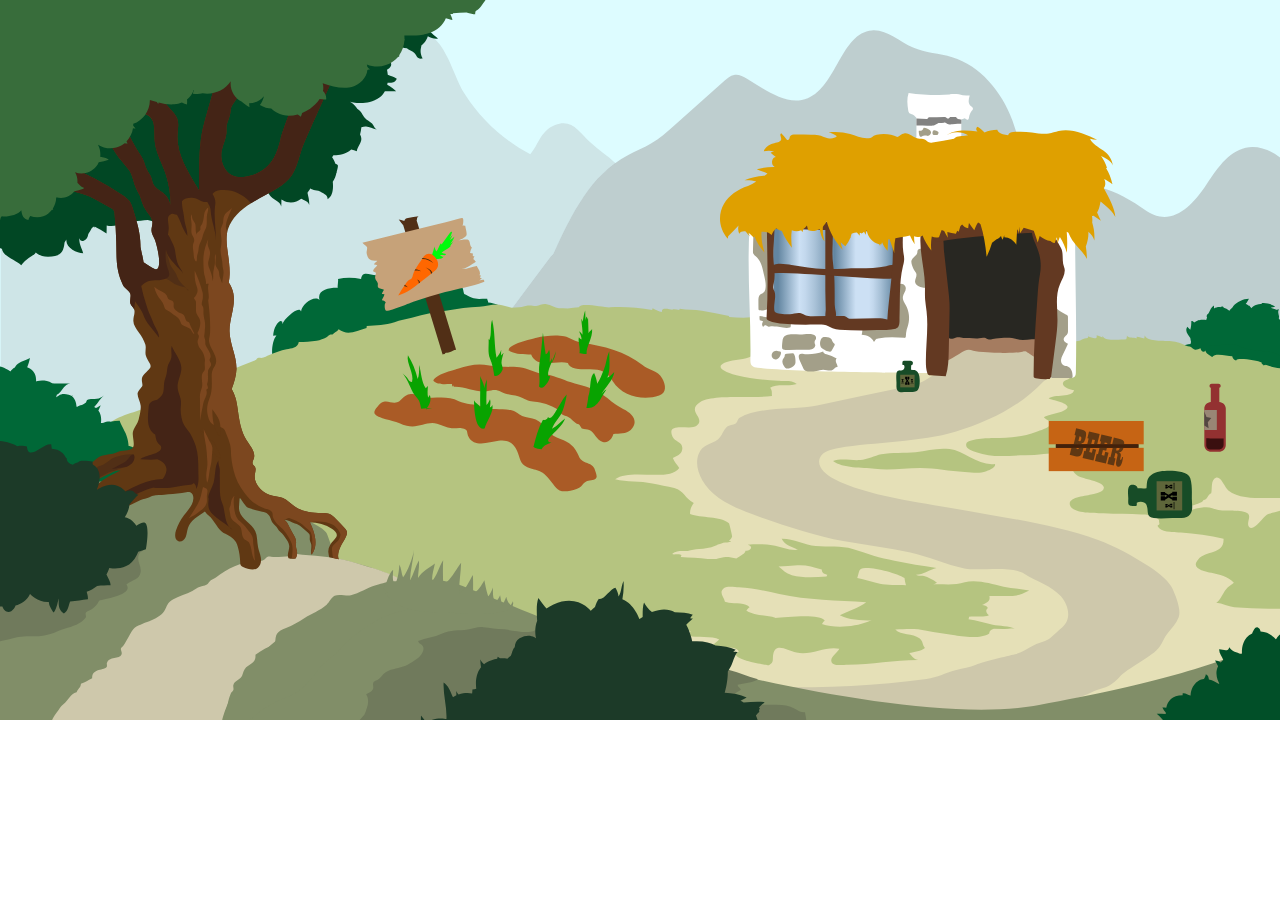
==== animation.html @ 94375192 "rettetest" ====
<!DOCTYPE html>
<html lang="da">

<head>
	<meta charset="utf-8">
	<meta name="viewport" content="width=device-width, initial-scale=1.0">
	<meta name="description" content="Animation/spil om en sulten kanin og en fuld jæger - rettetest">
	<title>Animation - Kaninen og jægeren</title>
	<link rel="stylesheet" href="style.css">
</head>

<body>
	<div id="scene">
		<div id="baggrund-buske"></div>
		<div id="kanin"></div>
		<div id="baggrund-trae"></div>
		<div id="jaeger"></div>
		<div id="baggrund-mark"></div>
		<div id="roeg"></div>
		<div id="roeg-2"></div>
		<div id="baggrund-bjerge"></div>
	</div>
</body>

</html>
---- style.css ----
body {
	margin: 0;
	padding: 0;
	box-sizing: border-box;
}

#scene {
	width: 100vw;
	height: 56.25vw;
	position: relative;
	overflow: hidden;
}

#baggrund-buske {
	width: 100vw;
	height: 56.25vw;
	background-image: url(images/baggrund-buske.svg);
	background-size: 100%;
	background-repeat: no-repeat;
	position: absolute;
	top: 0;
	left: 0;
	z-index: 40;
}

#baggrund-trae {
	width: 100vw;
	height: 56.25vw;
	background-image: url(images/baggrund-trae.svg);
	background-size: 100%;
	background-repeat: no-repeat;
	position: absolute;
	top: 0;
	left: 0;
	z-index: 30;
}

#baggrund-mark {
	width: 100vw;
	height: 56.25vw;
	background-image: url(images/baggrund-mark.svg);
	background-size: 100%;
	background-repeat: no-repeat;
	position: absolute;
	top: 0;
	left: 0;
	z-index: 20;
}

#baggrund-bjerge {
	width: 100vw;
	height: 56.25vw;
	background-image: url(images/baggrund-bjerge.svg);
	background-size: 100%;
	background-repeat: no-repeat;
	position: absolute;
	top: 0;
	left: 0;
	z-index: 0;
}

#roeg {
	width: 32.29vw;
	height: 9.21vw;
	background-image: url(images/roeg.svg);
	background-size: 100%;
	background-repeat: no-repeat;
	position: absolute;
	top: -1vw;
	left: 72vw;
	z-index: 10;
	animation-name: boelge;
	transform-origin: bottom left;
	animation-duration: 25s;
	animation-iteration-count: infinite;
	animation-timing-function: linear;
	opacity: 0;
}

#roeg-2 {
	width: 32.29vw;
	height: 9.21vw;
	background-image: url(images/roeg-2.svg);
	background-size: 100%;
	background-repeat: no-repeat;
	position: absolute;
	top: -1vw;
	left: 72vw;
	z-index: 10;
	animation-name: boelge-2;
	transform-origin: bottom left;
	animation-duration: 25s;
	animation-iteration-count: infinite;
	animation-timing-function: linear;
	opacity: 0;
}

#kanin {
	width: 8.59vw;
	height: 22.39vw;
	background-image: url(images/kanin.svg);
	background-size: 100%;
	background-repeat: no-repeat;
	position: absolute;
	top: 22vw;
	left: -15vw;
	z-index: 35;
	animation-name: kanin-hop-ind;
	animation-duration: 7s;
	animation-iteration-count: 1;
	animation-fill-mode: forwards;
	animation-timing-function: ease-out;
}

#jaeger {
	width: 16.92vw;
	height: 17.70vw;
	background-image: url(images/jaeger.svg);
	background-size: 100%;
	background-repeat: no-repeat;
	position: absolute;
	top: -20vw;
	left: 75.10vw;
	z-index: 35;
	animation-name: jaeger-fald-ned;
	animation-duration: 7s;
	animation-iteration-count: 1;
	animation-fill-mode: forwards;
	animation-timing-function: ease-out;
}

@keyframes boelge {
	0% {
		opacity: 0;
		transform: rotate(0deg) scaleX(1)
	}

	25% {
		opacity: 0.7;
		transform: rotate(-8deg) scaleX(1.2)
	}
	50% {
		opacity: 0.5;
		transform: rotate(0deg) scaleX(1.5)
	}
	75% {
		opacity: 0.5;
		transform: rotate(-2deg) scaleX(1.7)
	}
	85% {
		opacity: 0.5;
	}
	100% {
		opacity: 0;
		transform: rotate(0deg) scaleX(2)
	}
}

@keyframes boelge-2 {
	0% {
		opacity: 0;
		transform: rotate(0deg) scaleX(1)
	}
	15% {
		opacity: 1;
	}

	25% {
		opacity: 1;
		transform: rotate(-3deg) scaleX(1.5)
	}
	50% {
		opacity: 1;
		transform: rotate(0deg) scaleX(2)
	}
	75% {
		opacity: 1;
		transform: rotate(0deg) scaleX(2.5)
	}
	85% {
		opacity: 1;
	}
	100% {
		opacity: 0;
		transform: rotate(0deg) scaleX(3)
	}
}

@keyframes kanin-hop-ind {
	0% {
		transform: translateX(0vw) translateY(0vw)
	}

	22% {
		transform: translateX(0vw) translateY(0vw)
	}

	25% {
		transform: translateX(17vw) translateY(-10vw)
	}

	30% {
		transform: translateX(19vw) translateY(0vw)
	}
	35% {
		transform: translateX(21vw) translateY(-3vw)
	}

	40% {
		transform: translateX(23vw) translateY(0vw)
	}
	42% {
		transform: translateX(24vw) translateY(-1vw)
	}
	45% {
		transform: translateX(25vw) translateY(0vw)
	}
	100% {
		transform: translateX(25vw) translateY(0vw)
	}

}

@keyframes jaeger-fald-ned {
	0% {
		transform: translateY(0vw)
	}
	60% {
		transform: translateY(0vw)
	}
	63% {
		transform: translateY(40vw)
	}
	66% {
		transform: translateY(38vw)
	}
	68% {
		transform: translateY(40vw)
	}
	68.1% {
		transform: translateY(40vw) rotate(0deg)
	}
	72% {
		transform: translateY(40vw) rotate(10deg)
	}
	74% {
		transform: translateY(40vw) rotate(-8deg)
	}
	76% {
		transform: translateY(40vw) rotate(3deg)
	}
	78% {
		transform: translateY(40vw) rotate(-3deg)
	}
	79% {
		transform: translateY(40vw) rotate(0deg)
	}
	100% {
		transform: translateY(40vw) rotate(0deg)
	}
}
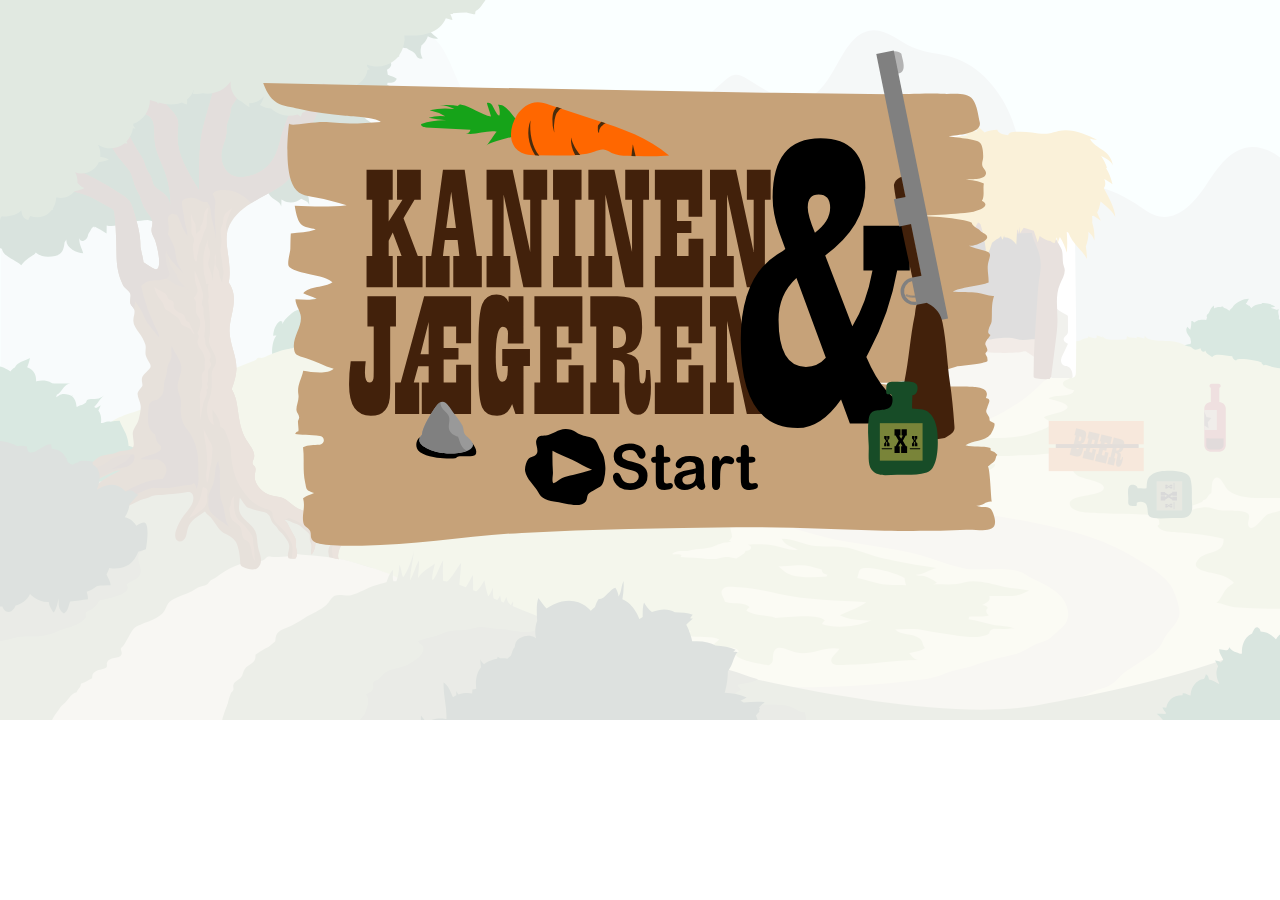
==== commit 38406785: "styr på filerne fra første version" ====
--- a/animation.html
+++ b/animation.html
@@ -4,17 +4,25 @@
 <head>
 	<meta charset="utf-8">
 	<meta name="viewport" content="width=device-width, initial-scale=1.0">
-	<meta name="description" content="Animation/spil om en sulten kanin og en fuld jæger - rettetest">
+	<meta name="description" content="Animation/spil om en sulten kanin og en fuld jæger">
 	<title>Animation - Kaninen og jægeren</title>
 	<link rel="stylesheet" href="style.css">
 </head>
 
-<body>
+<body class="skjuloverflow">
 	<div id="scene">
+		<div id="start_knap"></div>
+		<div id="start_skilt"></div>
+		<div id="start_nedtoning"></div>
 		<div id="baggrund-buske"></div>
-		<div id="kanin"></div>
+		<div id="kanin_container">
+			<div id="kanin_sprite"></div>
+		</div>
 		<div id="baggrund-trae"></div>
-		<div id="jaeger"></div>
+		<div id="jaeger_container">
+			<div id="jaeger_sprite">
+			</div>
+		</div>
 		<div id="baggrund-mark"></div>
 		<div id="roeg"></div>
 		<div id="roeg-2"></div>
--- a/style.css
+++ b/style.css
@@ -1,8 +1,26 @@
 body {
-	margin: 0;
+	margin: 0 0 50px;
 	padding: 0;
 	box-sizing: border-box;
 }
+
+.skjuloverflow {
+	overflow: hidden;
+}
+
+.wrapper {
+	max-width: 1280px;
+	margin: 0 auto;
+}
+
+.wrapper img {
+	max-width: 720px;
+}
+
+h3 {
+	margin-bottom: 0;
+}
+
 
 #scene {
 	width: 100vw;
@@ -95,7 +113,7 @@
 	opacity: 0;
 }
 
-#kanin {
+#kanin-test {
 	width: 8.59vw;
 	height: 22.39vw;
 	background-image: url(images/kanin.svg);
@@ -112,7 +130,7 @@
 	animation-timing-function: ease-out;
 }
 
-#jaeger {
+#jaeger-test {
 	width: 16.92vw;
 	height: 17.70vw;
 	background-image: url(images/jaeger.svg);
@@ -129,6 +147,46 @@
 	animation-timing-function: ease-out;
 }
 
+#start_knap {
+	width: 18.22vw;
+	height: 7.81vw;
+	top: 33.5vw;
+	left: 41.02vw;
+	background-image: url(images/start_knap.svg);
+	background-size: 100%;
+	background-repeat: no-repeat;
+	position: absolute;
+	z-index: 55;
+	animation-name: blink;
+	animation-duration: 3s;
+	animation-iteration-count: infinite;
+	animation-timing-function: ease-out;
+}
+
+#start_skilt {
+	width: 57.81vw;
+	height: 39.06vw;
+	top: 3.77vw;
+	left: 20.31vw;
+	background-image: url(images/start_skilt.svg);
+	background-size: 100%;
+	background-repeat: no-repeat;
+	position: absolute;
+	z-index: 50;
+}
+
+#start_nedtoning {
+	width: 100vw;
+	height: 56.25vw;
+	top: 0;
+	left: 0;
+	background-color: #fff;
+	position: absolute;
+	z-index: 45;
+	opacity: 0.85;
+}
+
+
 @keyframes boelge {
 	0% {
 		opacity: 0;
@@ -259,3 +317,21 @@
 		transform: translateY(40vw) rotate(0deg)
 	}
 }
+
+@keyframes blink {
+	0% {
+		transform: scale(0.8)
+	}
+	35% {
+		transform: scale(0.9)
+	}
+	45% {
+		transform: scale(0.7)
+	}
+	50% {
+		transform: scale(0.8)
+	}
+	100% {
+		transform: scale(0.8)
+	}
+}
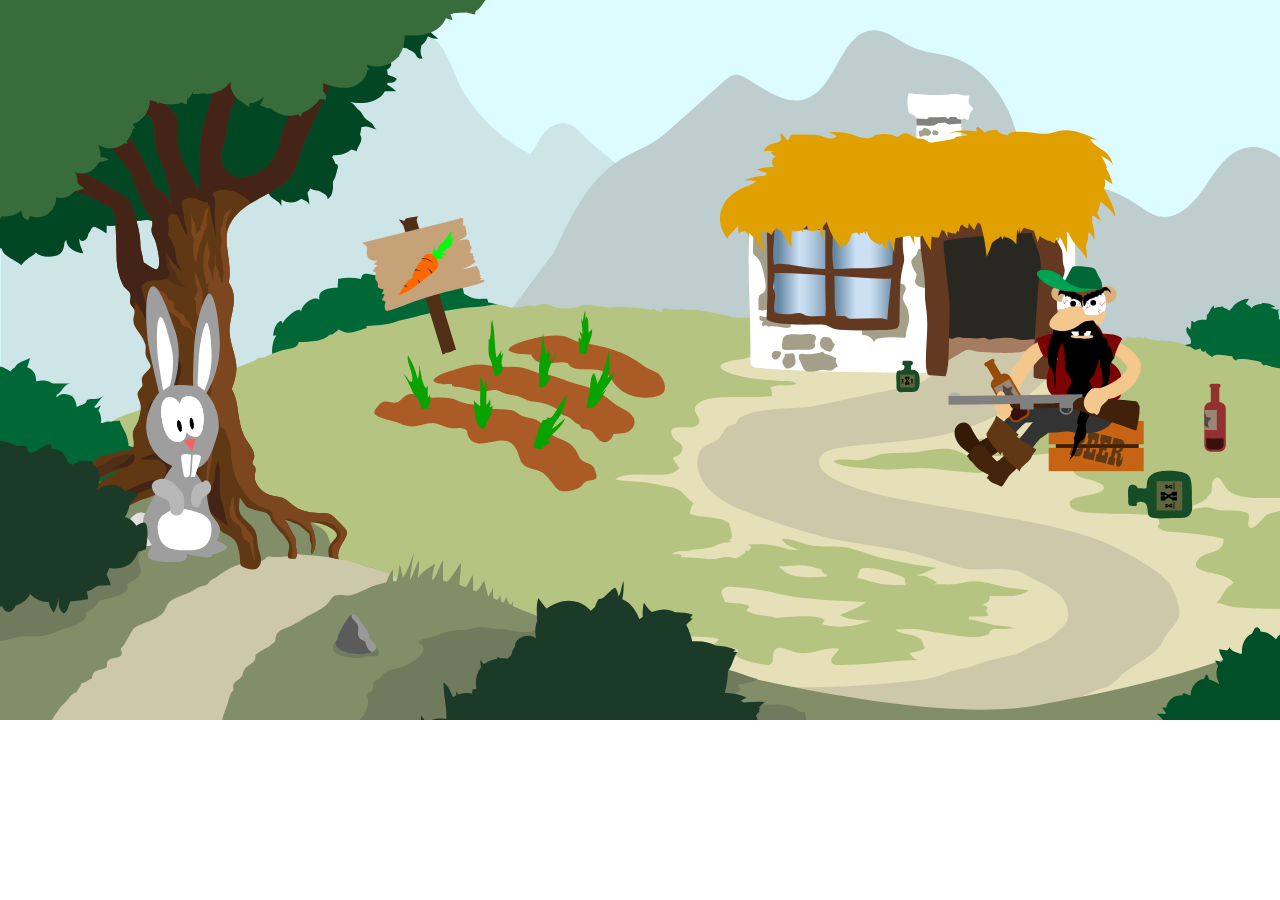
==== commit c63e3866: "Animationer til og med inden kaninen hopper ud på marken" ====
--- a/animation.html
+++ b/animation.html
@@ -15,12 +15,13 @@
 		<div id="start_skilt"></div>
 		<div id="start_nedtoning"></div>
 		<div id="baggrund-buske"></div>
-		<div id="kanin_container">
-			<div id="kanin_sprite"></div>
+		<div id="kanin_container" class="kanin_et-hop-til-hoejre">
+			<div id="kanin_sprite" class="kanin_drej-i-luften"></div>
 		</div>
+		<div id="sten"></div>
 		<div id="baggrund-trae"></div>
 		<div id="jaeger_container">
-			<div id="jaeger_sprite">
+			<div id="jaeger_sprite" class="jaeger_sover">
 			</div>
 		</div>
 		<div id="baggrund-mark"></div>
--- a/style.css
+++ b/style.css
@@ -1,3 +1,5 @@
+/* diverse */
+
 body {
 	margin: 0 0 50px;
 	padding: 0;
@@ -21,6 +23,8 @@
 	margin-bottom: 0;
 }
 
+
+/* scene og baggrund */
 
 #scene {
 	width: 100vw;
@@ -41,6 +45,7 @@
 	z-index: 40;
 }
 
+
 #baggrund-trae {
 	width: 100vw;
 	height: 56.25vw;
@@ -77,6 +82,22 @@
 	z-index: 0;
 }
 
+/* sten */
+
+#sten {
+	width: 3.64vw;
+	height: 3.64vw;
+	background-image: url(images/sten.svg);
+	background-size: 100%;
+	background-repeat: no-repeat;
+	position: absolute;
+	top: 48vw;
+	left: 26vw;
+	z-index: 35;
+}
+
+/* røg fra skorsten */
+
 #roeg {
 	width: 32.29vw;
 	height: 9.21vw;
@@ -87,7 +108,7 @@
 	top: -1vw;
 	left: 72vw;
 	z-index: 10;
-	animation-name: boelge;
+	animation-name: roeg_kf;
 	transform-origin: bottom left;
 	animation-duration: 25s;
 	animation-iteration-count: infinite;
@@ -105,7 +126,7 @@
 	top: -1vw;
 	left: 72vw;
 	z-index: 10;
-	animation-name: boelge-2;
+	animation-name: roeg-2_kf;
 	transform-origin: bottom left;
 	animation-duration: 25s;
 	animation-iteration-count: infinite;
@@ -113,39 +134,7 @@
 	opacity: 0;
 }
 
-#kanin-test {
-	width: 8.59vw;
-	height: 22.39vw;
-	background-image: url(images/kanin.svg);
-	background-size: 100%;
-	background-repeat: no-repeat;
-	position: absolute;
-	top: 22vw;
-	left: -15vw;
-	z-index: 35;
-	animation-name: kanin-hop-ind;
-	animation-duration: 7s;
-	animation-iteration-count: 1;
-	animation-fill-mode: forwards;
-	animation-timing-function: ease-out;
-}
-
-#jaeger-test {
-	width: 16.92vw;
-	height: 17.70vw;
-	background-image: url(images/jaeger.svg);
-	background-size: 100%;
-	background-repeat: no-repeat;
-	position: absolute;
-	top: -20vw;
-	left: 75.10vw;
-	z-index: 35;
-	animation-name: jaeger-fald-ned;
-	animation-duration: 7s;
-	animation-iteration-count: 1;
-	animation-fill-mode: forwards;
-	animation-timing-function: ease-out;
-}
+/* Start-spil-grafik*/
 
 #start_knap {
 	width: 18.22vw;
@@ -157,10 +146,11 @@
 	background-repeat: no-repeat;
 	position: absolute;
 	z-index: 55;
-	animation-name: blink;
+	animation-name: start_knap_blink_kf;
 	animation-duration: 3s;
 	animation-iteration-count: infinite;
 	animation-timing-function: ease-out;
+	display: none;
 }
 
 #start_skilt {
@@ -173,6 +163,7 @@
 	background-repeat: no-repeat;
 	position: absolute;
 	z-index: 50;
+	display: none;
 }
 
 #start_nedtoning {
@@ -184,10 +175,13 @@
 	position: absolute;
 	z-index: 45;
 	opacity: 0.85;
-}
-
-
-@keyframes boelge {
+	display: none;
+}
+
+
+/* Røg "animation" */
+
+@keyframes roeg_kf {
 	0% {
 		opacity: 0;
 		transform: rotate(0deg) scaleX(1)
@@ -214,7 +208,7 @@
 	}
 }
 
-@keyframes boelge-2 {
+@keyframes roeg-2_kf {
 	0% {
 		opacity: 0;
 		transform: rotate(0deg) scaleX(1)
@@ -244,81 +238,10 @@
 	}
 }
 
-@keyframes kanin-hop-ind {
-	0% {
-		transform: translateX(0vw) translateY(0vw)
-	}
-
-	22% {
-		transform: translateX(0vw) translateY(0vw)
-	}
-
-	25% {
-		transform: translateX(17vw) translateY(-10vw)
-	}
-
-	30% {
-		transform: translateX(19vw) translateY(0vw)
-	}
-	35% {
-		transform: translateX(21vw) translateY(-3vw)
-	}
-
-	40% {
-		transform: translateX(23vw) translateY(0vw)
-	}
-	42% {
-		transform: translateX(24vw) translateY(-1vw)
-	}
-	45% {
-		transform: translateX(25vw) translateY(0vw)
-	}
-	100% {
-		transform: translateX(25vw) translateY(0vw)
-	}
-
-}
-
-@keyframes jaeger-fald-ned {
-	0% {
-		transform: translateY(0vw)
-	}
-	60% {
-		transform: translateY(0vw)
-	}
-	63% {
-		transform: translateY(40vw)
-	}
-	66% {
-		transform: translateY(38vw)
-	}
-	68% {
-		transform: translateY(40vw)
-	}
-	68.1% {
-		transform: translateY(40vw) rotate(0deg)
-	}
-	72% {
-		transform: translateY(40vw) rotate(10deg)
-	}
-	74% {
-		transform: translateY(40vw) rotate(-8deg)
-	}
-	76% {
-		transform: translateY(40vw) rotate(3deg)
-	}
-	78% {
-		transform: translateY(40vw) rotate(-3deg)
-	}
-	79% {
-		transform: translateY(40vw) rotate(0deg)
-	}
-	100% {
-		transform: translateY(40vw) rotate(0deg)
-	}
-}
-
-@keyframes blink {
+
+/* Startgrafik pulserende knap */
+
+@keyframes start_knap_blink_kf {
 	0% {
 		transform: scale(0.8)
 	}
@@ -335,3 +258,278 @@
 		transform: scale(0.8)
 	}
 }
+
+/* kanin */
+
+#kanin_container {
+	position: absolute;
+	width: 26.04vw;
+	height: 28.64vw;
+	top: 17vw;
+	left: 1vw;
+	z-index: 35;
+}
+
+/* kanin bevæger ind (container) */
+
+.kanin_ind-fra-siden {
+	animation-name: kanin_ind-fra-siden_kf;
+	animation-duration: 3.5s;
+	animation-iteration-count: 1;
+	animation-timing-function: ease-in;
+	animation-fill-mode: forwards;
+}
+
+@keyframes kanin_ind-fra-siden_kf {
+	0% {
+		transform: translateX(-20vw) translateY(0vw)
+	}
+	30% {
+		transform: translateX(-10vw) translateY(-3vw)
+	}
+	50% {
+		transform: translateX(-6vw) translateY(-1vw)
+	}
+	70% {
+		transform: translateX(-6vw) translateY(0vw)
+	}
+	85% {
+		transform: translateX(-2vw) translateY(0vw)
+	}
+
+	100% {
+		transform: translateX(0) translateY(0vw)
+	}
+}
+
+/* kanin hopper ind - (sprite) */
+
+#kanin_sprite {
+	position: absolute;
+	width: 26.04vw;
+	height: 28.64vw;
+	background-image: url(images/kaninspritesheet.svg);
+	background-size: 1200% 600%;
+}
+
+.kanin_hop_fremad {
+	animation-name: kanin_hop_fremad_kf;
+	animation-duration: 2s;
+	animation-timing-function: steps(12);
+	animation-iteration-count: 2;
+	animation-fill-mode: forwards;
+}
+
+@keyframes kanin_hop_fremad_kf {
+	0% {
+		background-position: 0 0;
+	}
+	100% {
+		background-position: -1200% 0;
+	}
+}
+
+/* kanin står første sted - (container) */
+
+.kanin_position_enter {
+	top: 17vw;
+	left: 1vw;
+}
+
+/* kanin står første sted - (container) */
+
+.kanin_staar {
+	background-position: 0 0;
+}
+
+
+/* kanin bevæger sig et hop til højre (container) */
+
+.kanin_et-hop-til-hoejre {
+	animation-name: kanin_et-hop-til-hoejre_kf;
+	animation-duration: 1s;
+	animation-iteration-count: 1;
+	animation-timing-function: ease-in;
+	animation-fill-mode: forwards;
+}
+
+@keyframes kanin_et-hop-til-hoejre_kf {
+	0% {
+		transform: translateX(0vw) translateY(0vw)
+	}
+	70% {
+		transform: translateX(0vw) translateY(0vw)
+	}
+
+	100% {
+		transform: translateX(5vw) translateY(6.5vw)
+	}
+}
+
+/* kaninen drejer i luften imens (sprite) */
+
+.kanin_drej-i-luften {
+	animation-name: kanin_drej-i-luften_kf;
+	animation-duration: 2s;
+	animation-timing-function: steps(12);
+	animation-iteration-count: 1;
+	animation-fill-mode: forwards;
+}
+
+@keyframes kanin_drej-i-luften_kf {
+	0% {
+		background-position: 0 -200%;
+	}
+	100% {
+		background-position: -1200% -200%;
+	}
+}
+
+/* kanin er hoppet ud på stien - (container) */
+
+.kanin_position-mod-mark {
+	top: 23.5vw;
+	left: 6vw;
+}
+
+/* kanin vender mod marken - (sprite) */
+
+.kanin_staar-mod-mark {
+	background-position: 0 -100%;
+}
+
+/* kanin bevæger sig hen over marken (sprite) */
+
+.kanin_hen-over-marken {
+	animation-name: kanin_hen-over-markene_kf;
+	animation-duration: 1s;
+	animation-iteration-count: 1;
+	animation-timing-function: ease-in;
+	animation-fill-mode: forwards;
+}
+
+@keyframes kanin_hen-over-marken_kf {
+	0% {
+		transform: translateX(0vw) translateY(0vw)
+	}
+	70% {
+		transform: translateX(0vw) translateY(0vw)
+	}
+
+	100% {
+		transform: translateX(5vw) translateY(6.5vw)
+	}
+}
+
+/* kanin hopper hen over marken (sprite) */
+
+.kanin_hop-paa-mark {
+	animation-name: kanin_hop-mod-mark_kf;
+	animation-duration: 2s;
+	animation-timing-function: steps(12);
+}
+
+@keyframes kanin_hop-paa-mark_kf {
+	0% {
+		background-position: 0 -100%;
+	}
+	100% {
+		background-position: -1200% -100%;
+	}
+}
+
+/* kanin blinker med øjnene */
+
+.kanin_blink {
+	animation-name: kanin_blink_kf;
+	animation-duration: 2s;
+	animation-timing-function: steps(8);
+	animation-iteration-count: 2;
+}
+
+@keyframes kanin_blink_kf {
+	0% {
+		background-position: 0 -200%;
+	}
+	100% {
+		background-position: -800% -200%;
+	}
+}
+
+/* jæger container */
+
+#jaeger_container {
+	position: absolute;
+	width: 26.04vw;
+	height: 31.25vw;
+	top: 12vw;
+	left: 67.5vw;
+	z-index: 35;
+}
+
+/* jæger sprite */
+
+#jaeger_sprite {
+	position: absolute;
+	width: 26.04vw;
+	height: 31.25vw;
+	background-image: url(images/jaegerspritesheet.svg);
+	background-size: 1400% 300%;
+}
+
+/* jæger drikker af flaske (sprite) */
+
+.jaeger_drikker {
+	animation-name: jaeger_drikker_kf;
+	animation-duration: 2s;
+	animation-timing-function: steps(14);
+	animation-iteration-count: 1;
+	animation-fill-mode: forwards;
+}
+
+@keyframes jaeger_drikker_kf {
+	0% {
+		background-position: 0 0;
+	}
+	100% {
+		background-position: -1400% 0;
+	}
+}
+
+/* jæger falder i søvn (sprite) */
+
+.jaeger_falder-i-soevn {
+	animation-name: jaeger_falder-i-soevn_kf;
+	animation-duration: 1.5s;
+	animation-timing-function: steps(10);
+	animation-iteration-count: infinite;
+	animation-fill-mode: forwards;
+}
+
+@keyframes jaeger_falder-i-soevn_kf {
+	0% {
+		background-position: 0 -100%;
+	}
+	100% {
+		background-position: -1000% -100%;
+	}
+}
+
+/* jæger sover (sprite) */
+
+.jaeger_sover {
+	animation-name: jaeger_sover_kf;
+	animation-duration: 2s;
+	animation-timing-function: steps(10);
+	animation-iteration-count: infinite;
+	animation-fill-mode: forwards;
+}
+
+@keyframes jaeger_sover_kf {
+	0% {
+		background-position: 0 -200%;
+	}
+	100% {
+		background-position: -1000% -200%;
+	}
+}
